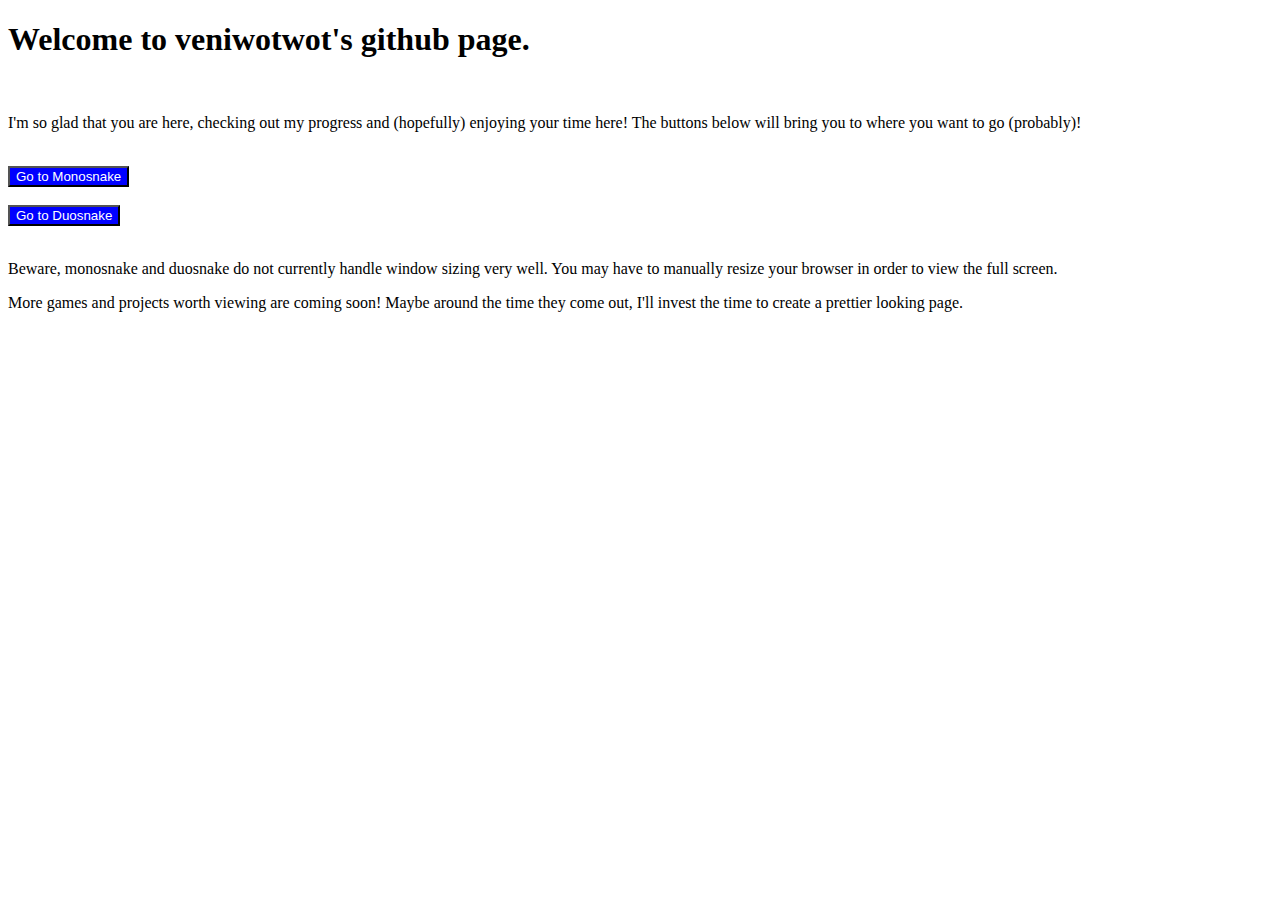
==== index.html @ a6ce1e1d "Renamed homepage to index.html" ====
<!DOCTYPE html>
<html>
<body>

<h1>Welcome to veniwotwot's github page.</h1>
<br>
<p>I'm so glad that you are here, checking out my progress and (hopefully) enjoying your time here! 
  The buttons below will bring you to where you want to go (probably)!</p>
<br>


<form action="https://veniwotwot.github.io/monosnake">
    <input style = "background-color:blue; color: white;" type="submit" value="Go to Monosnake" />
</form>

<br>

<form action="https://veniwotwot.github.io/duosnake">
  <input style = "background-color:blue; color: white;" type="submit" value="Go to Duosnake" />
</form>


<br>
<p>Beware, monosnake and duosnake do not currently handle window sizing very well.
   You may have to manually resize your browser in order to view the full screen.</p>


<p>More games and projects worth viewing are coming soon! 
  Maybe around the time they come out, I'll invest the time to create a prettier looking page.</p>

</body>
</html>
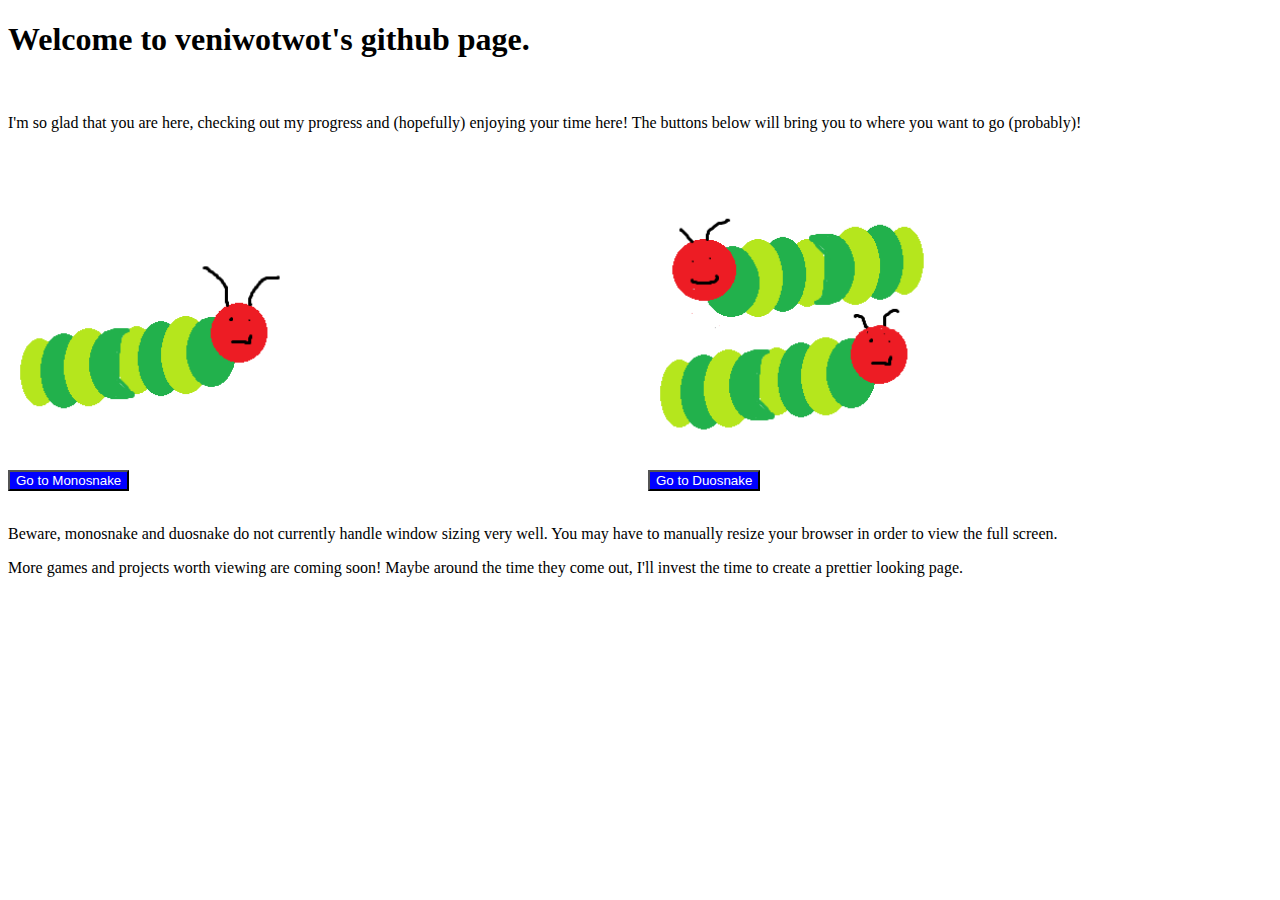
==== commit 40d709d4: "Update index.html" ====
--- a/index.html
+++ b/index.html
@@ -8,16 +8,33 @@
   The buttons below will bring you to where you want to go (probably)!</p>
 <br>
 
+<div class = "game-grid" style = "display: grid; grid-template-columns: repeat(auto-fill, minmax(250px, 1fr)); gap: 1rem 1rem">
 
+<div class = "game">
+<a href = "#" class = "thumbnail" style = "display: flex; flex-direction: column;">
+  <img class = "thumbnail-image" src = "mono_pillar.png">
+</a>
+
+<div class = "game-bottom-section">
 <form action="https://veniwotwot.github.io/monosnake">
     <input style = "background-color:blue; color: white;" type="submit" value="Go to Monosnake" />
 </form>
-
+</div>
+</div>
 <br>
 
-<form action="https://veniwotwot.github.io/duosnake">
-  <input style = "background-color:blue; color: white;" type="submit" value="Go to Duosnake" />
-</form>
+<div class = "game">
+  <a href = "#" class = "thumbnail"  style = "display: flex; flex-direction: column;">
+    <img class = "thumbnail-image" src = "duo_pillar.png">
+  </a>
+  
+  <div class = "game-bottom-section">
+  <form action="https://veniwotwot.github.io/duosnake">
+      <input style = "background-color:blue; color: white;" type="submit" value="Go to Duosnake" />
+  </form>
+  </div></div>
+</div>
+
 
 
 <br>
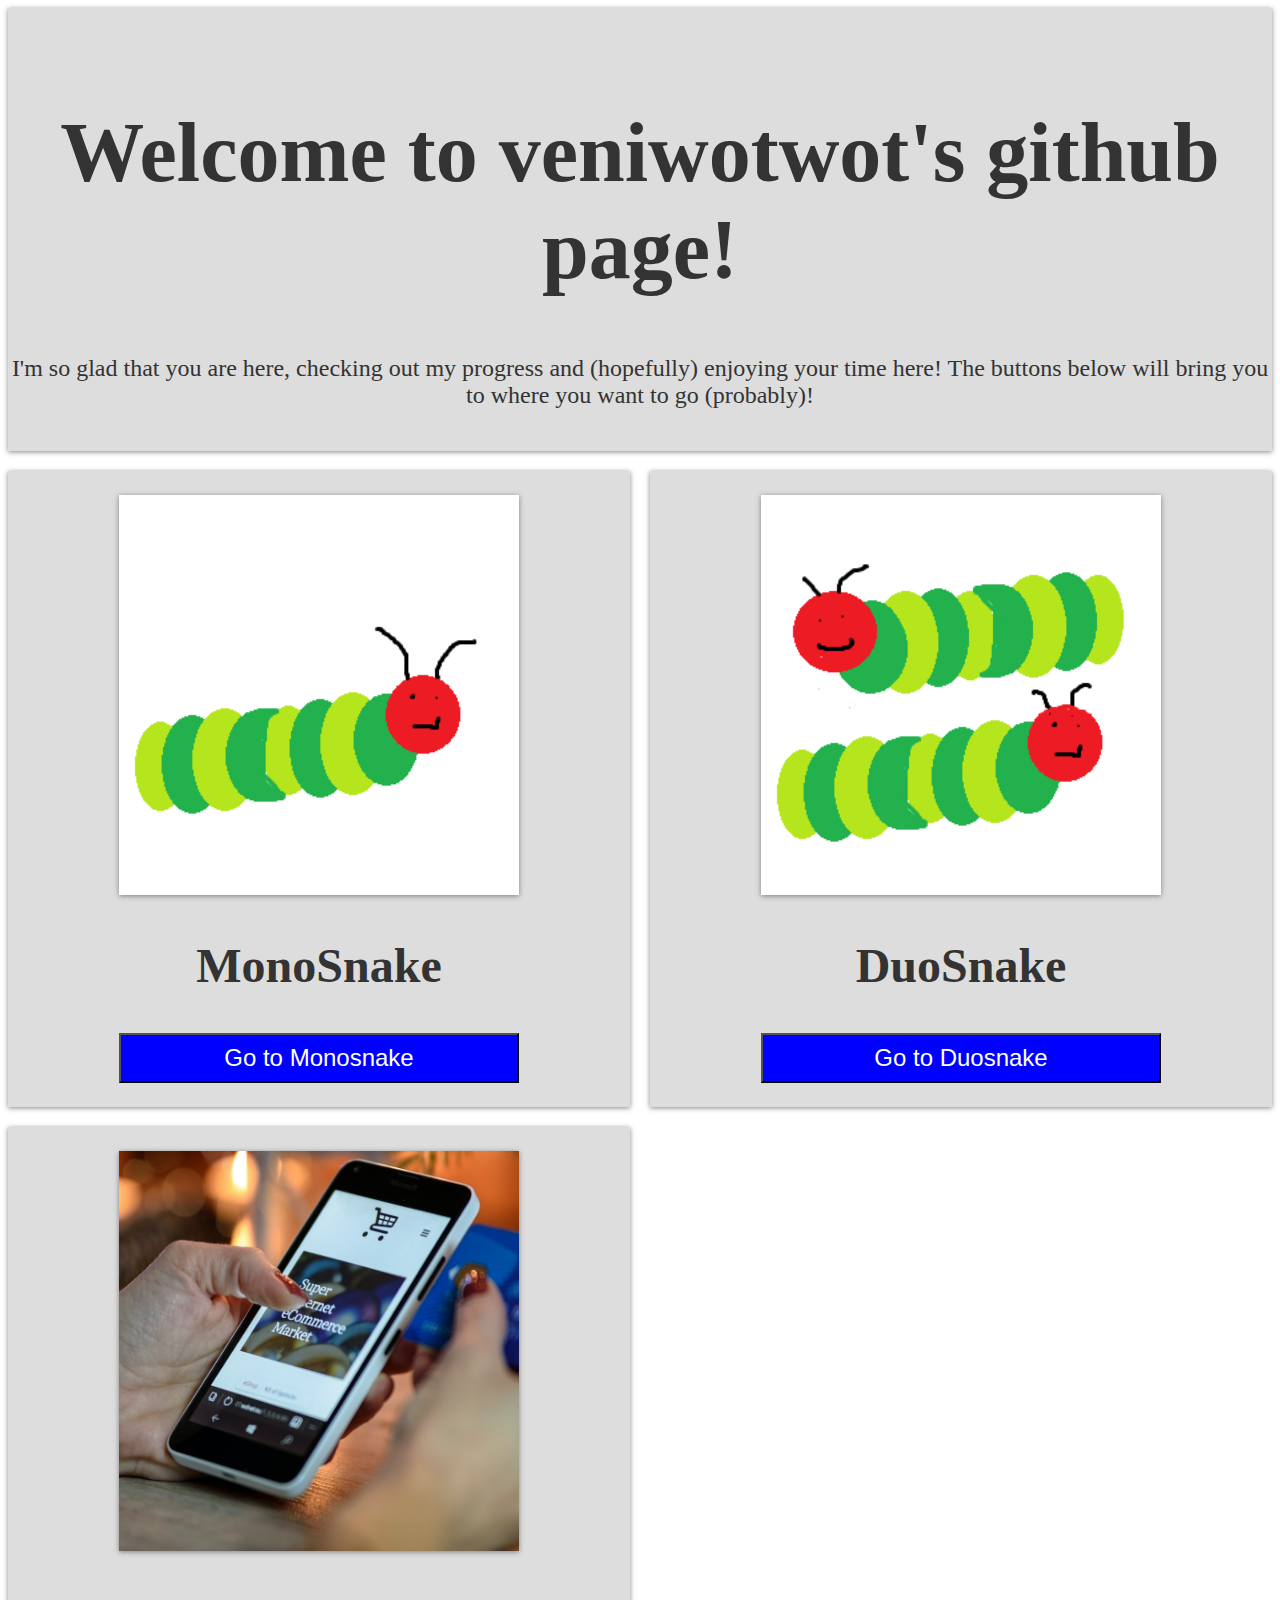
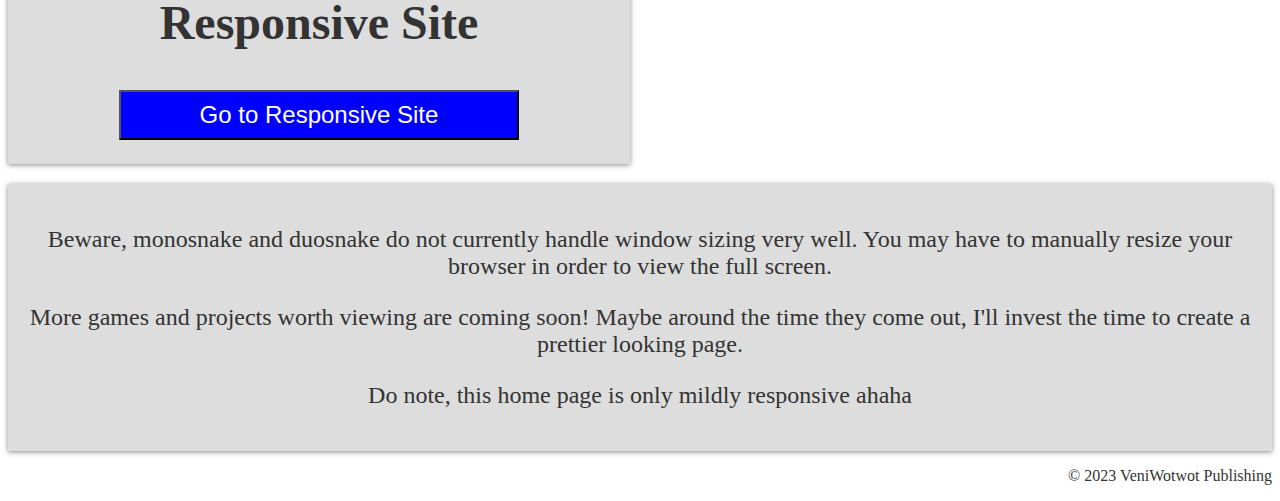
==== commit ce7cb049: "Home Page Updates" ====
--- a/index.html
+++ b/index.html
@@ -1,49 +1,63 @@
 <!DOCTYPE html>
 <html>
+
+<head>
+  <meta charset="UTF-8">
+  <meta http-equiv="X-UA-Compatible" content="IE=edge">
+  <meta name="viewport" content="width=device-width, initial-scale=1.0">
+  <title>VeniWotwot's Github HomePage</title>
+  <link rel="stylesheet" href="styles.css">
+</head>
+
 <body>
 
-<h1>Welcome to veniwotwot's github page.</h1>
-<br>
-<p>I'm so glad that you are here, checking out my progress and (hopefully) enjoying your time here! 
-  The buttons below will bring you to where you want to go (probably)!</p>
-<br>
+  <section class="header">
+    <h1>Welcome to veniwotwot's github page!</h1>
+    <p>I'm so glad that you are here, checking out my progress and (hopefully) enjoying your time here!
+      The buttons below will bring you to where you want to go (probably)!</p>
+    <br>
+  </section>
 
-<div class = "game-grid" style = "display: grid; grid-template-columns: repeat(auto-fill, minmax(250px, 1fr)); gap: 1rem 1rem">
+  <section class="boxes">
+    <div class="box">
+      <img src="img/mono_pillar.png">
+      <h2>MonoSnake</h2>
+      <form action="https://veniwotwot.github.io/monosnake">
+        <input class="btn" type="submit" value="Go to Monosnake" />
+      </form>
+    </div>
 
-<div class = "game">
-<a href = "#" class = "thumbnail" style = "display: flex; flex-direction: column;">
-  <img class = "thumbnail-image" src = "mono_pillar.png">
-</a>
+    <div class="box">
+      <img src="img/duo_pillar.png">
+      <h2>DuoSnake</h2>
+      <form action="https://veniwotwot.github.io/duosnake">
+        <input class="btn" type="submit" value="Go to Duosnake" />
+      </form>
+    </div>
 
-<div class = "game-bottom-section">
-<form action="https://veniwotwot.github.io/monosnake">
-    <input style = "background-color:blue; color: white;" type="submit" value="Go to Monosnake" />
-</form>
-</div>
-</div>
-<br>
+    <div class="box">
+      <img src="img/showcase.jpg">
+      <h2>Responsive Site</h2>
+      <form action="https://veniwotwot.github.io/responsivesite">
+        <input class="btn" type="submit" value="Go to Responsive Site" />
+      </form>
+    </div>
+  </section>
 
-<div class = "game">
-  <a href = "#" class = "thumbnail"  style = "display: flex; flex-direction: column;">
-    <img class = "thumbnail-image" src = "duo_pillar.png">
-  </a>
-  
-  <div class = "game-bottom-section">
-  <form action="https://veniwotwot.github.io/duosnake">
-      <input style = "background-color:blue; color: white;" type="submit" value="Go to Duosnake" />
-  </form>
-  </div></div>
-</div>
+  <section class=bottom-notes>
+    <br>
+    <p>Beware, monosnake and duosnake do not currently handle window sizing very well.
+      You may have to manually resize your browser in order to view the full screen.</p>
+    <p>More games and projects worth viewing are coming soon!
+      Maybe around the time they come out, I'll invest the time to create a prettier looking page.</p>
+    <p>Do note, this home page is only mildly responsive ahaha</p>
+    <br>
+  </section>
 
-
-
-<br>
-<p>Beware, monosnake and duosnake do not currently handle window sizing very well.
-   You may have to manually resize your browser in order to view the full screen.</p>
-
-
-<p>More games and projects worth viewing are coming soon! 
-  Maybe around the time they come out, I'll invest the time to create a prettier looking page.</p>
+  <section class=footer>
+    <p>&copy; 2023 VeniWotwot Publishing</p>
+  </section>
 
 </body>
+
 </html>--- a/styles.css
+++ b/styles.css
@@ -0,0 +1,104 @@
+:root {
+  --primary: #ddd;
+  --dark: #333;
+  --light: #fff;
+  --shadow: 0 1px 5px rgba(104,104,104,0.8);
+}
+
+html {
+  box-sizing: border-box;
+  font-family: cursive;
+  color: var(--dark)
+}
+
+/* Header */
+.header{
+  padding-top: 40px;
+  text-align: center;
+  background: var(--primary);
+  box-shadow: var(--shadow);
+}
+
+.header h1{
+  font-weight: bold;
+  font-size: 84px;
+}
+
+.header p{
+  font-size: 24px;
+}
+
+
+/* Boxes */
+
+.boxes{
+  margin-top: 20px;
+  margin-bottom: 20px;
+  display: grid;
+  grid-gap: 20px;
+  /* grid-template-columns: repeat(auto-fit, minmax(200px,1fr)); */
+  grid-template-areas:
+  'box box box';
+}
+
+.box{
+  grid-area: 'box';
+  background: var(--primary);
+  box-shadow: var(--shadow);
+  text-align: center;
+  padding: 1.5rem 2rem;
+}
+
+.box h2{
+  font-size: 48px;
+  font-weight: bold;
+}
+
+.box img{
+  width: 400px;
+  height: 400px;
+  box-shadow: var(--shadow);
+}
+
+.box .btn{
+  background-color:blue; 
+  color: white;
+  min-width: 400px;
+  min-height: 50px;
+  font-size: 24px;
+}
+
+.box .btn:hover{
+  background-color: white;
+  color: blue;
+}
+
+/* bottom notes */
+.bottom-notes{
+  text-align: center;
+  background: var(--primary);
+  box-shadow: var(--shadow);
+}
+
+.bottom-notes p{
+  font-size: 24px;
+}
+
+/* Footer */
+.footer{
+  text-align: right;
+}
+
+@media(max-width: 1500px){
+  .boxes{
+    grid-template-areas: 
+    'box box';
+  }
+}
+
+@media(max-width: 1000px){
+  .boxes{
+    grid-template-areas: 
+    'box';
+  }
+}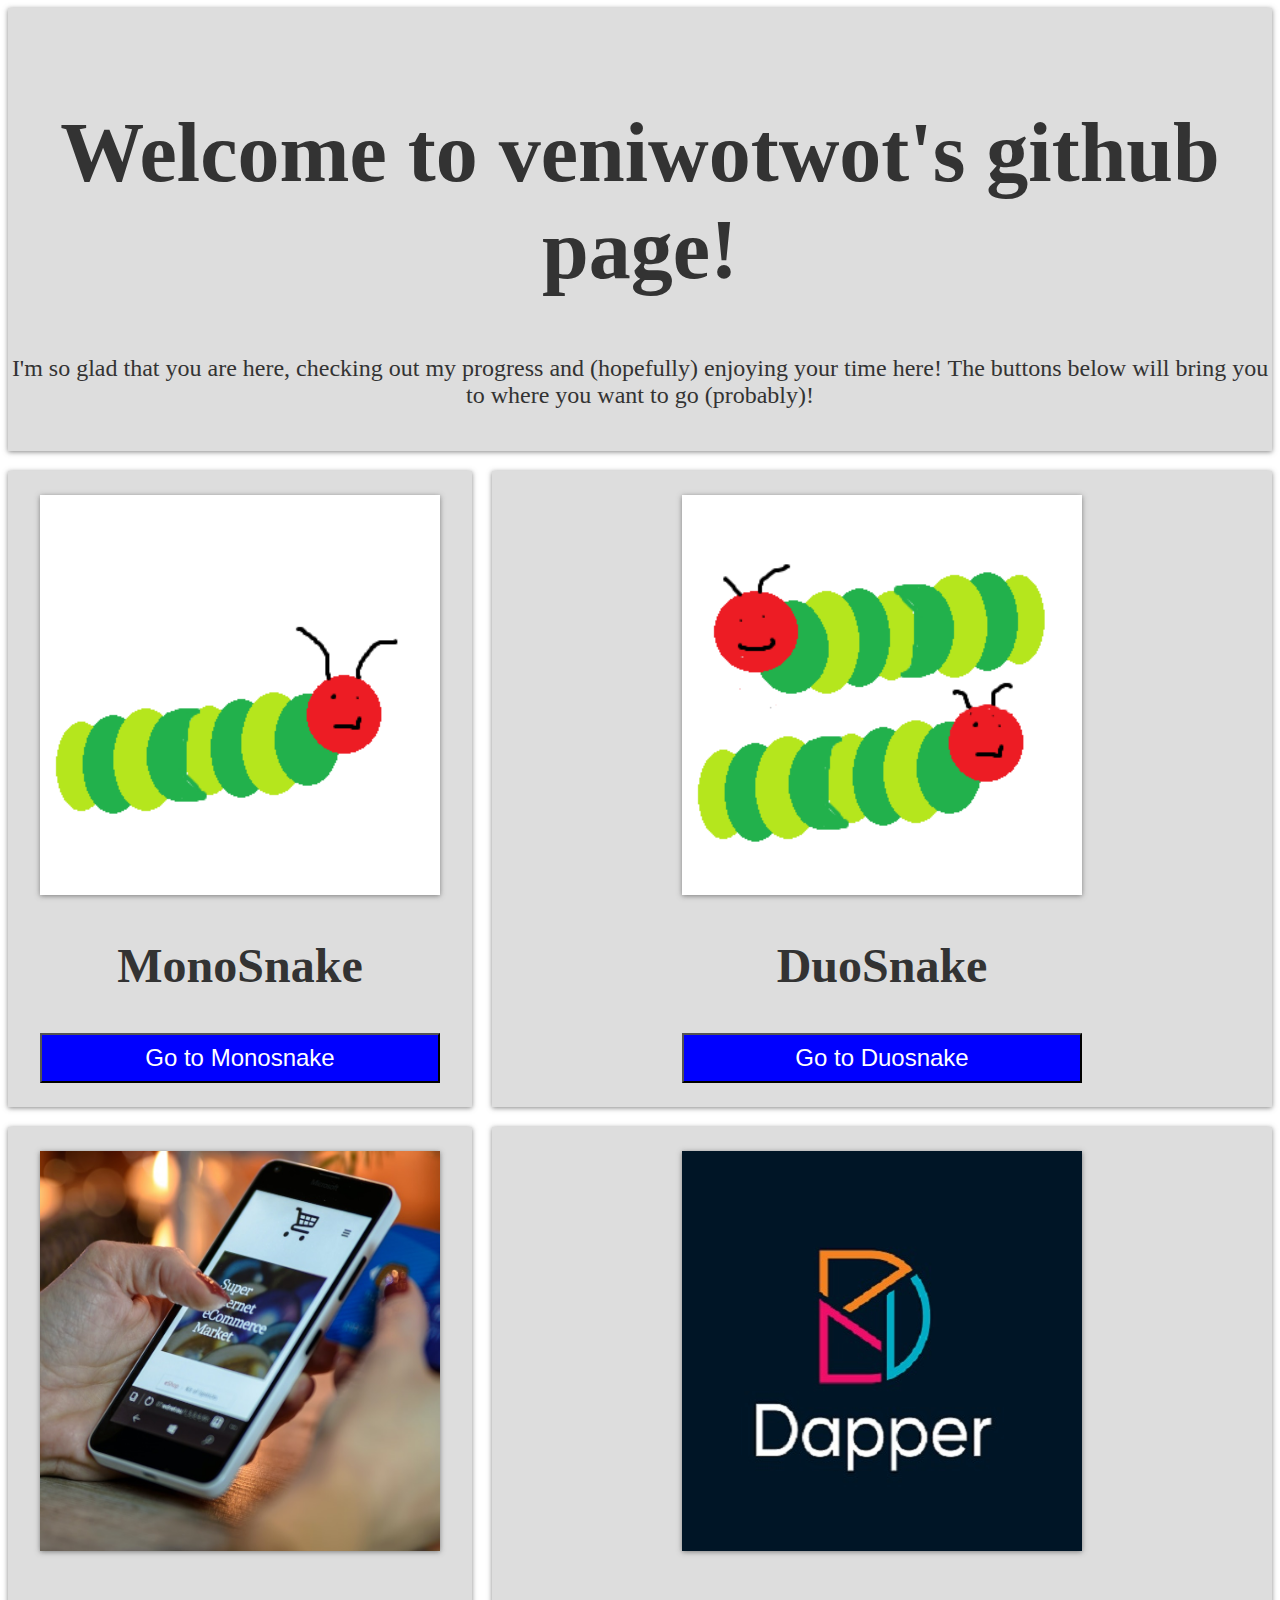
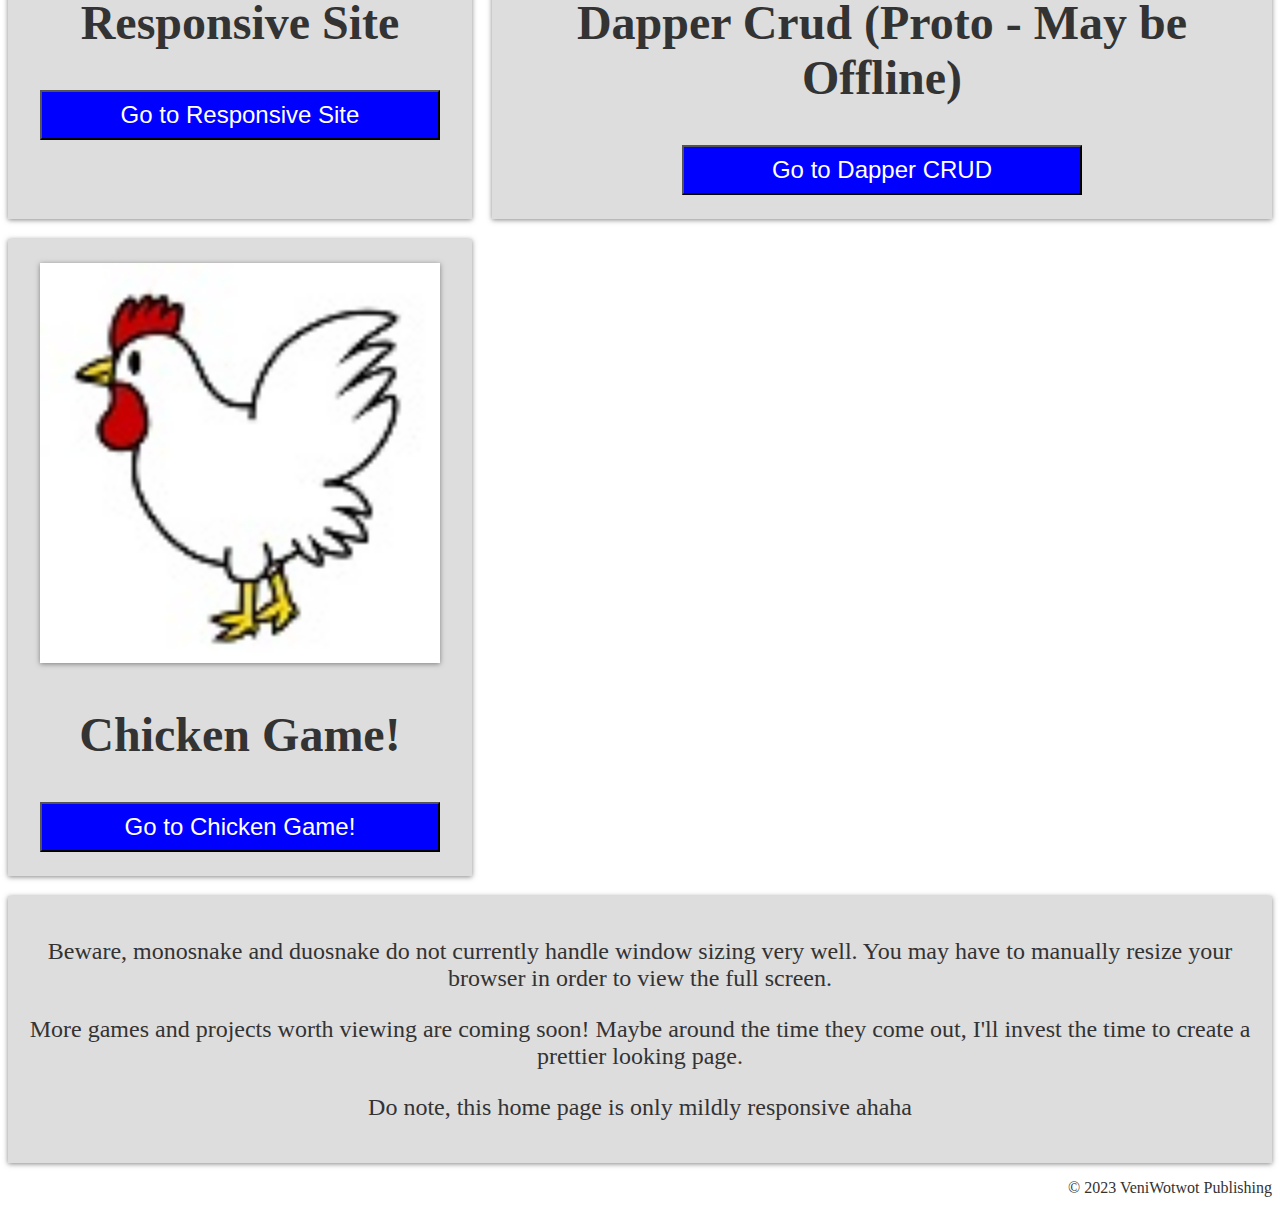
==== commit 35197678: "Chicken Game!" ====
--- a/index.html
+++ b/index.html
@@ -38,10 +38,28 @@
     <div class="box">
       <img src="img/showcase.jpg">
       <h2>Responsive Site</h2>
-      <form action="https://veniwotwot.github.io/responsivesite">
+      <form action="https://veniwotwot.github.io/responsiveSite">
         <input class="btn" type="submit" value="Go to Responsive Site" />
       </form>
     </div>
+
+    <div class="box">
+      <img src="img/dapper.jpg">
+      <h2>Dapper Crud (Proto - May be Offline)</h2>
+      <form action="https://dappercrud.azurewebsites.net/">
+        <input class="btn" type="submit" value="Go to Dapper CRUD" />
+      </form>
+    </div>
+
+    <div class="box">
+      <img src="img/chicken.jpg">
+      <h2>Chicken Game!</h2>
+      <form action="https://veniwotwot.github.io/chickengame">
+        <input class="btn" type="submit" value="Go to Chicken Game!" />
+      </form>
+    </div>
+
+
   </section>
 
   <section class=bottom-notes>
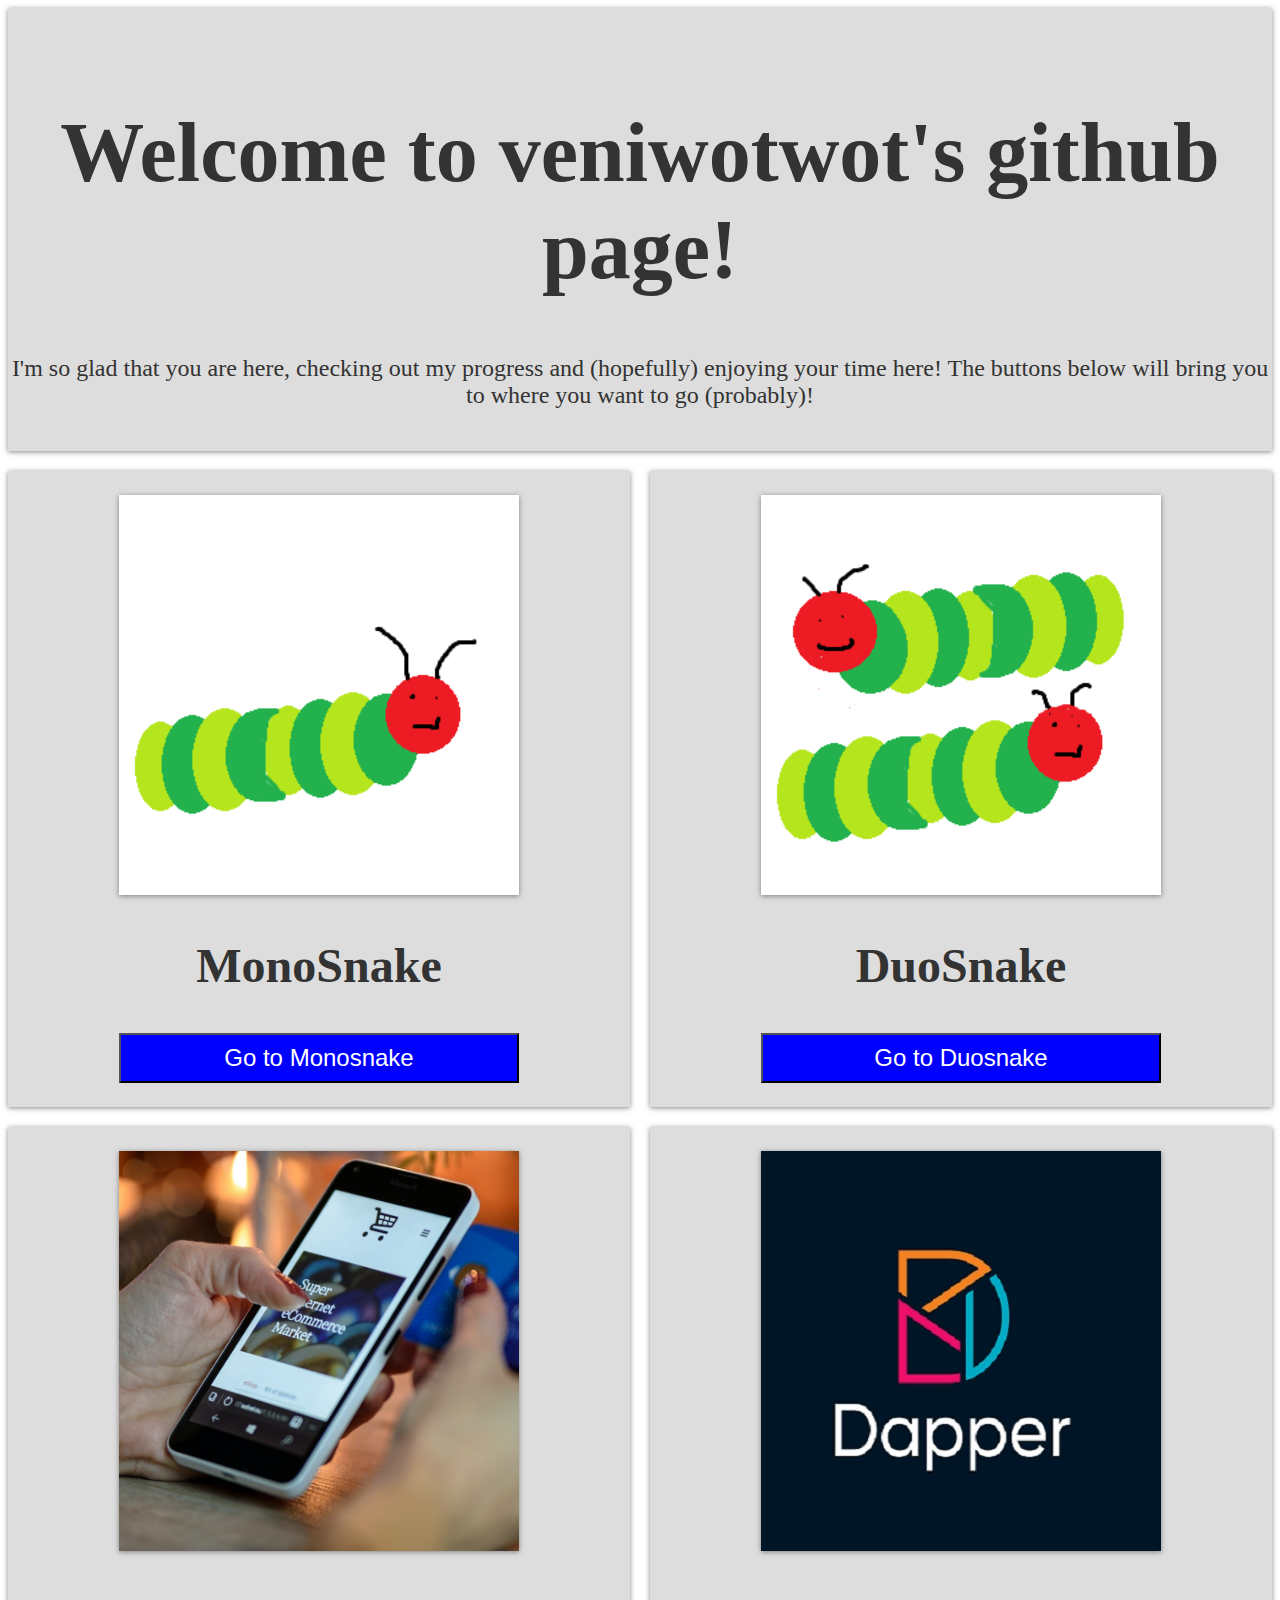
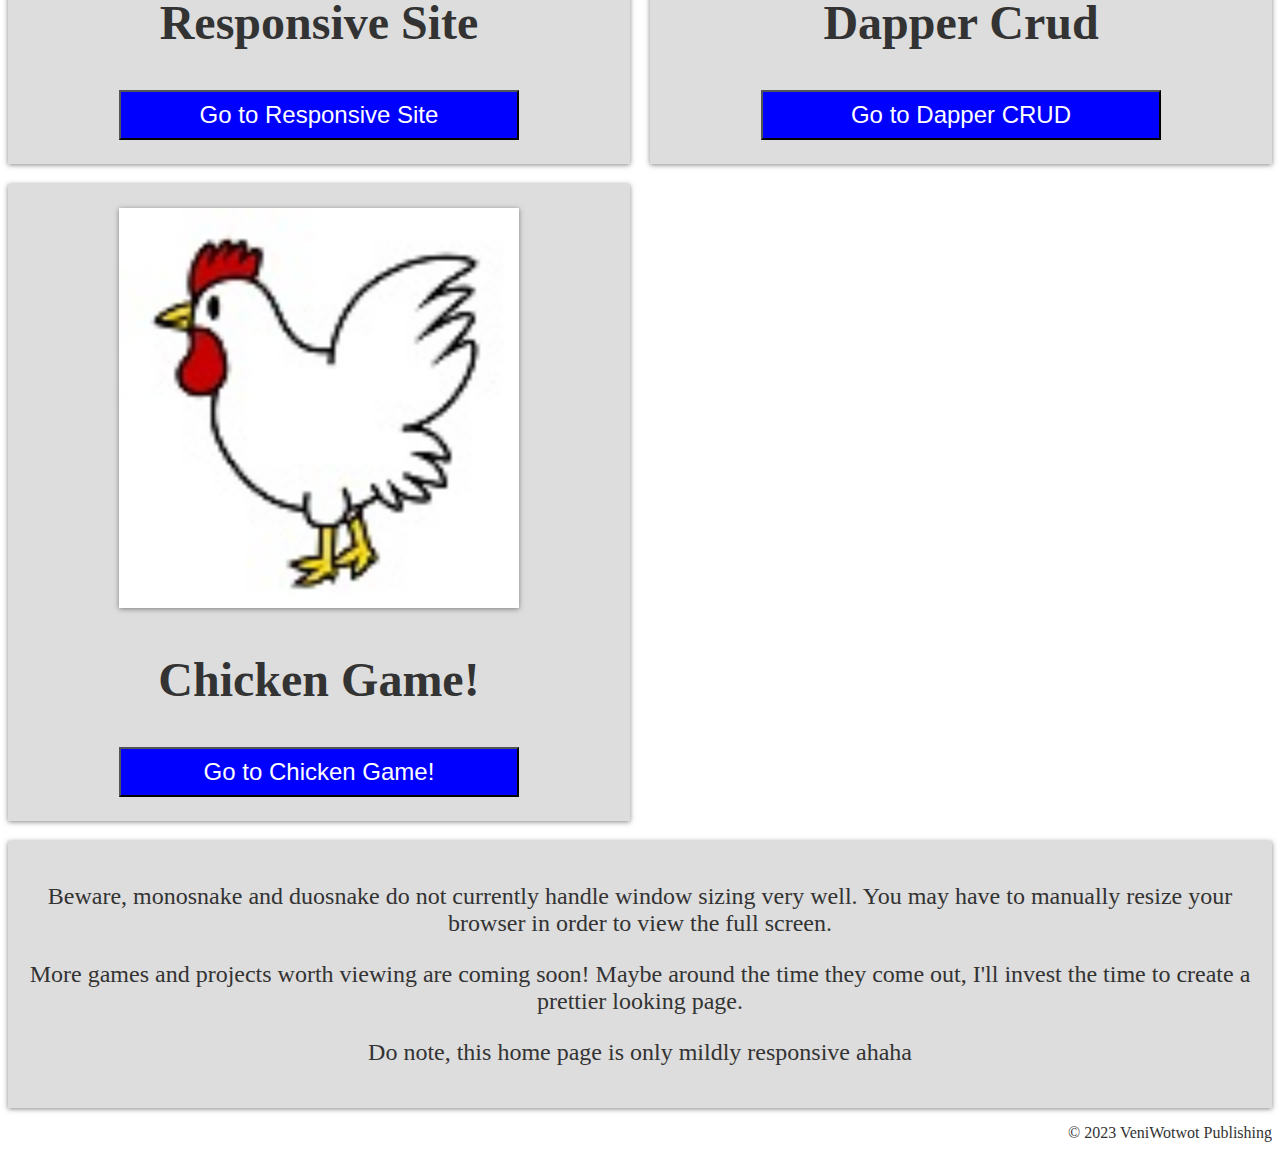
==== commit 137b5943: "Bugfixes + Reformatting" ====
--- a/index.html
+++ b/index.html
@@ -45,7 +45,7 @@
 
     <div class="box">
       <img src="img/dapper.jpg">
-      <h2>Dapper Crud (Proto - May be Offline)</h2>
+      <h2>Dapper Crud</h2>
       <form action="https://dappercrud.azurewebsites.net/">
         <input class="btn" type="submit" value="Go to Dapper CRUD" />
       </form>
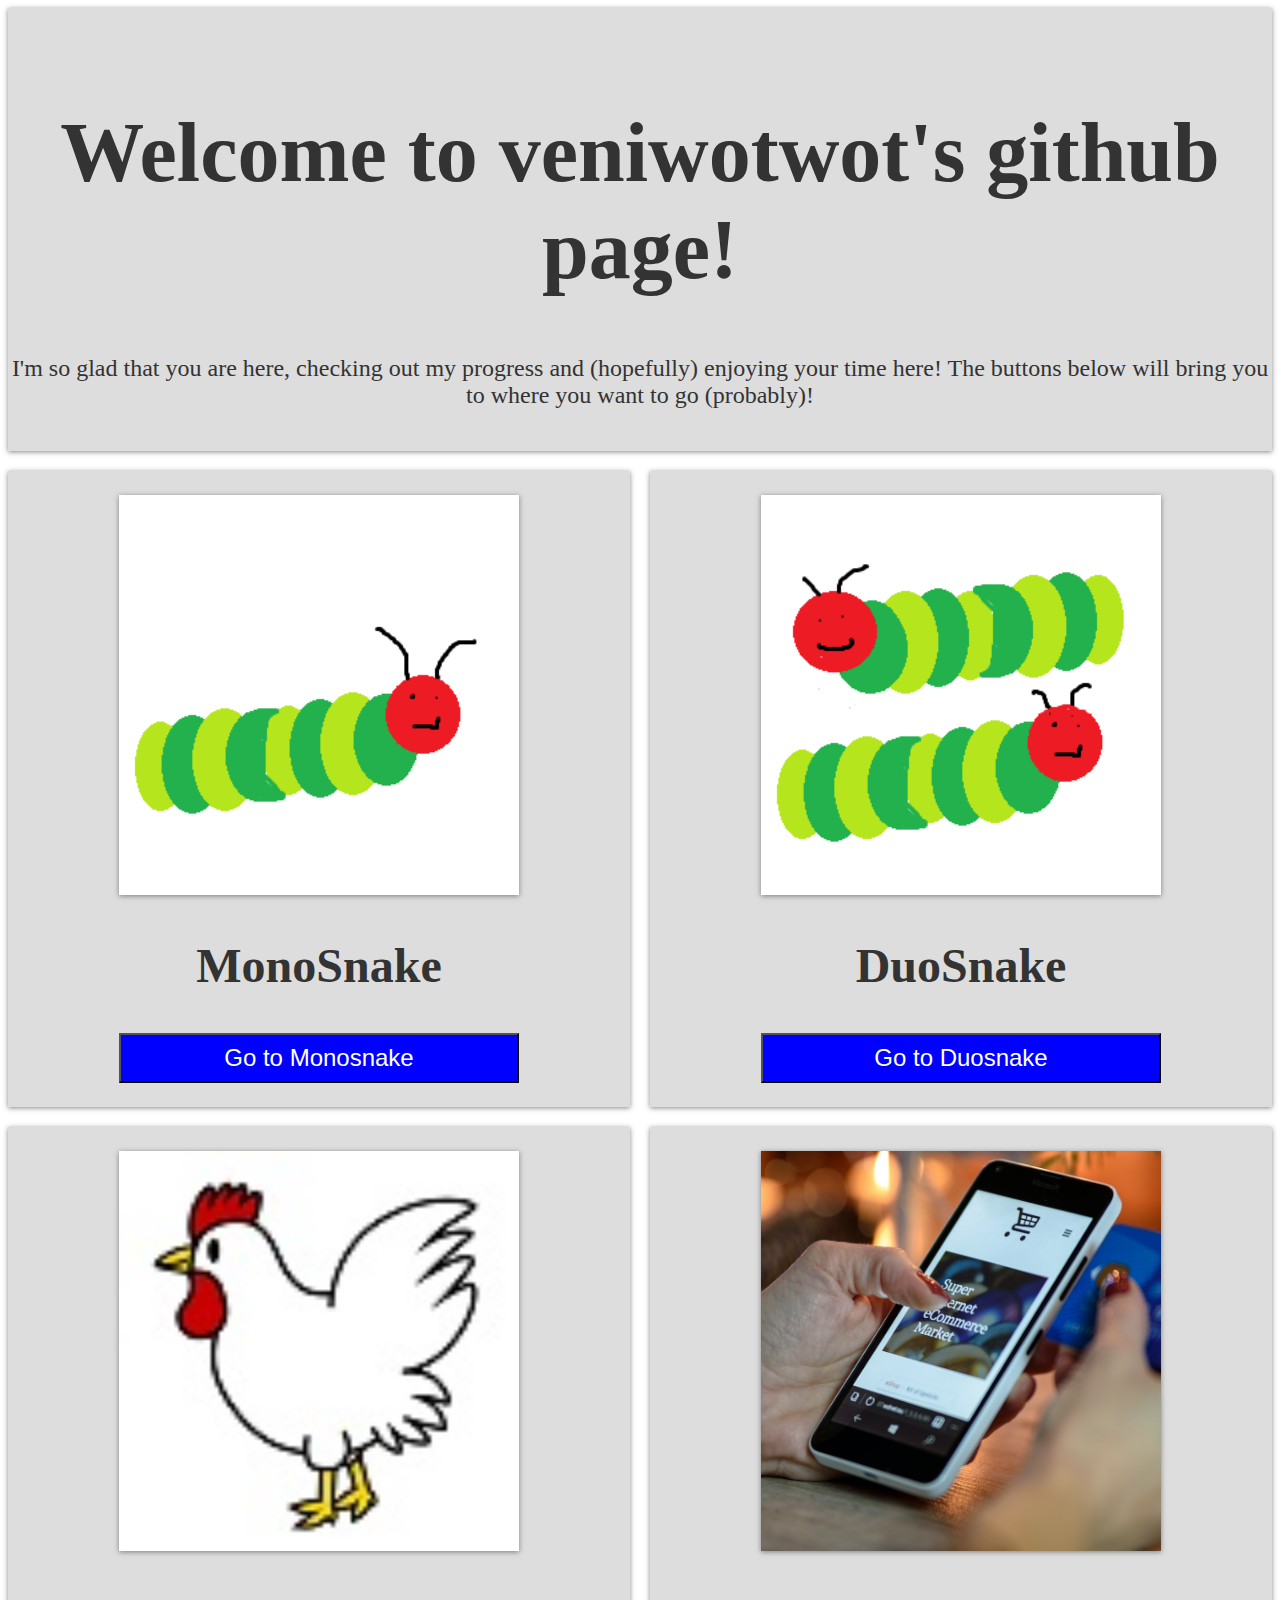
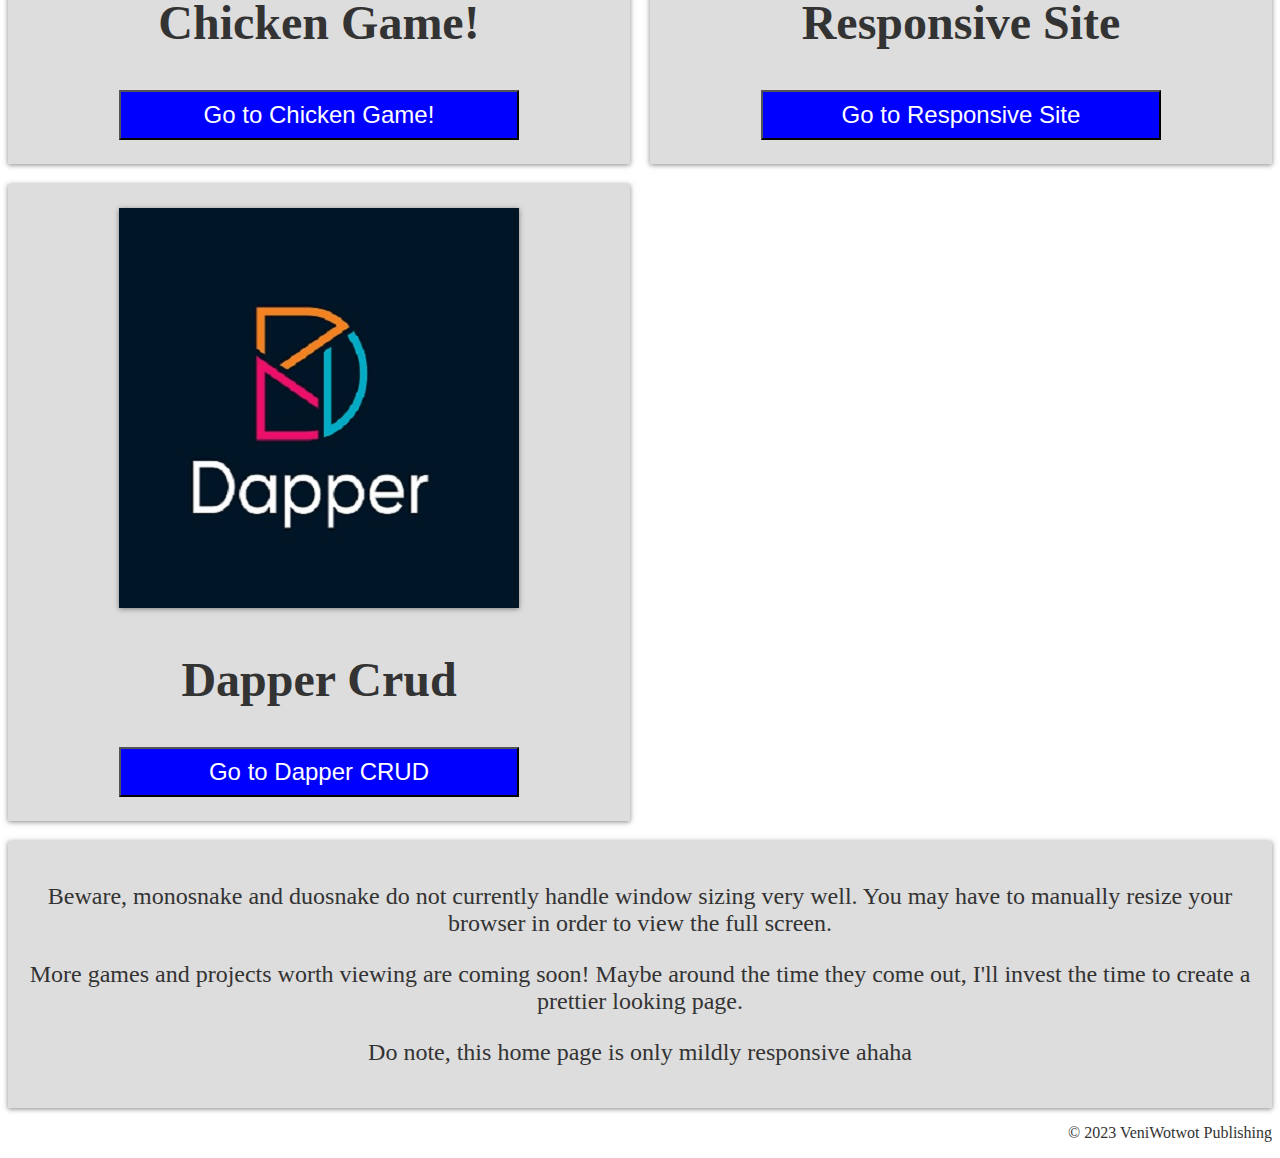
==== commit f0944383: "Ordering - Minor Change" ====
--- a/index.html
+++ b/index.html
@@ -36,6 +36,14 @@
     </div>
 
     <div class="box">
+      <img src="img/chicken.jpg">
+      <h2>Chicken Game!</h2>
+      <form action="https://veniwotwot.github.io/chickengame">
+        <input class="btn" type="submit" value="Go to Chicken Game!" />
+      </form>
+    </div>
+
+    <div class="box">
       <img src="img/showcase.jpg">
       <h2>Responsive Site</h2>
       <form action="https://veniwotwot.github.io/responsiveSite">
@@ -50,16 +58,6 @@
         <input class="btn" type="submit" value="Go to Dapper CRUD" />
       </form>
     </div>
-
-    <div class="box">
-      <img src="img/chicken.jpg">
-      <h2>Chicken Game!</h2>
-      <form action="https://veniwotwot.github.io/chickengame">
-        <input class="btn" type="submit" value="Go to Chicken Game!" />
-      </form>
-    </div>
-
-
   </section>
 
   <section class=bottom-notes>
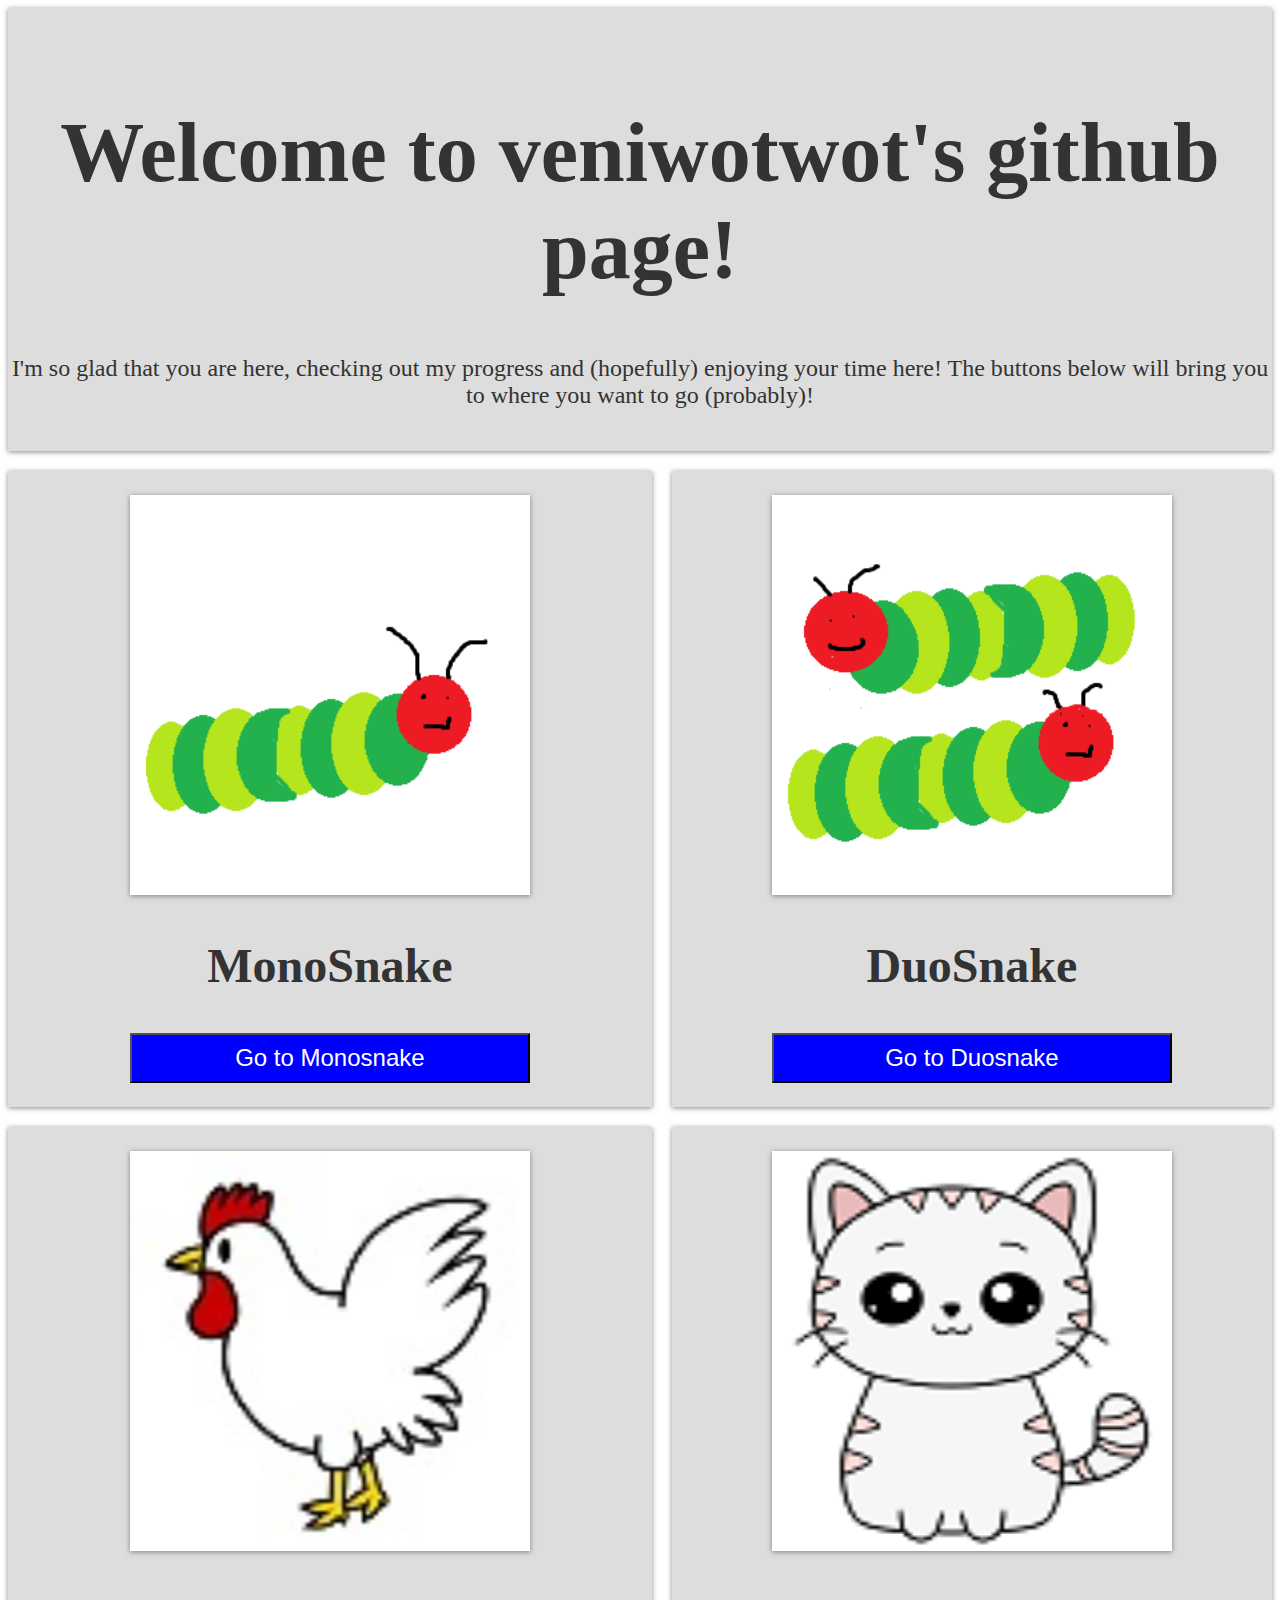
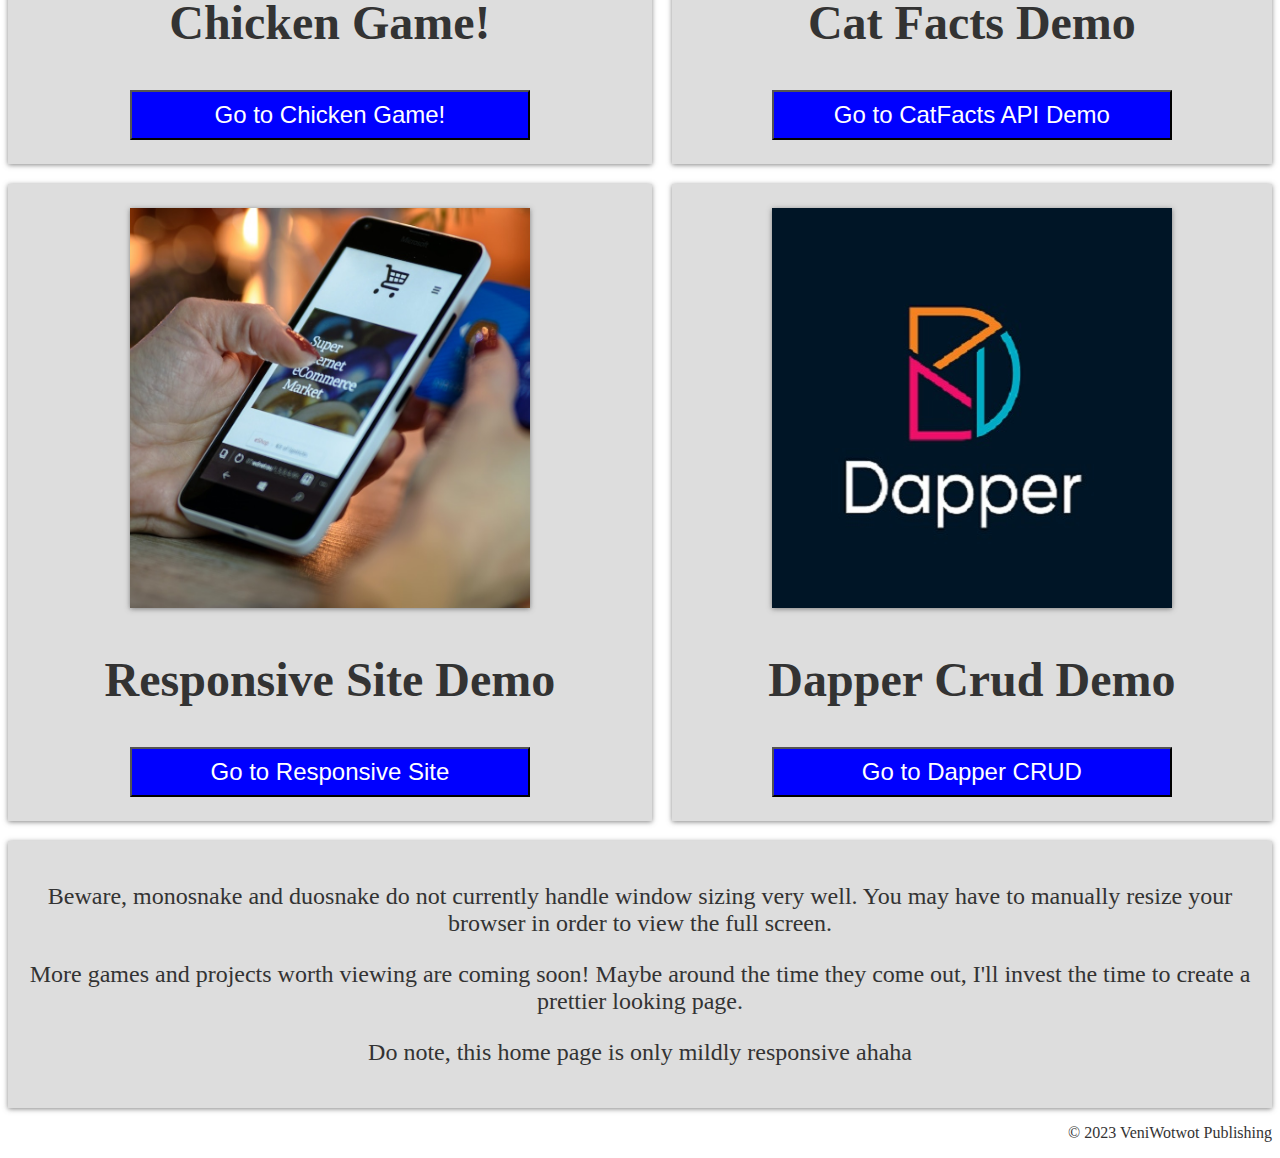
==== commit 481fb551: "Added catfacts demo" ====
--- a/index.html
+++ b/index.html
@@ -44,8 +44,16 @@
     </div>
 
     <div class="box">
+      <img src="img/cat.png">
+      <h2>Cat Facts Demo</h2>
+      <form action="https://veniwotwot.github.io/catfacts">
+        <input class="btn" type="submit" value="Go to CatFacts API Demo" />
+      </form>
+    </div>
+
+    <div class="box">
       <img src="img/showcase.jpg">
-      <h2>Responsive Site</h2>
+      <h2>Responsive Site Demo</h2>
       <form action="https://veniwotwot.github.io/responsiveSite">
         <input class="btn" type="submit" value="Go to Responsive Site" />
       </form>
@@ -53,7 +61,7 @@
 
     <div class="box">
       <img src="img/dapper.jpg">
-      <h2>Dapper Crud</h2>
+      <h2>Dapper Crud Demo</h2>
       <form action="https://dappercrud.azurewebsites.net/">
         <input class="btn" type="submit" value="Go to Dapper CRUD" />
       </form>
